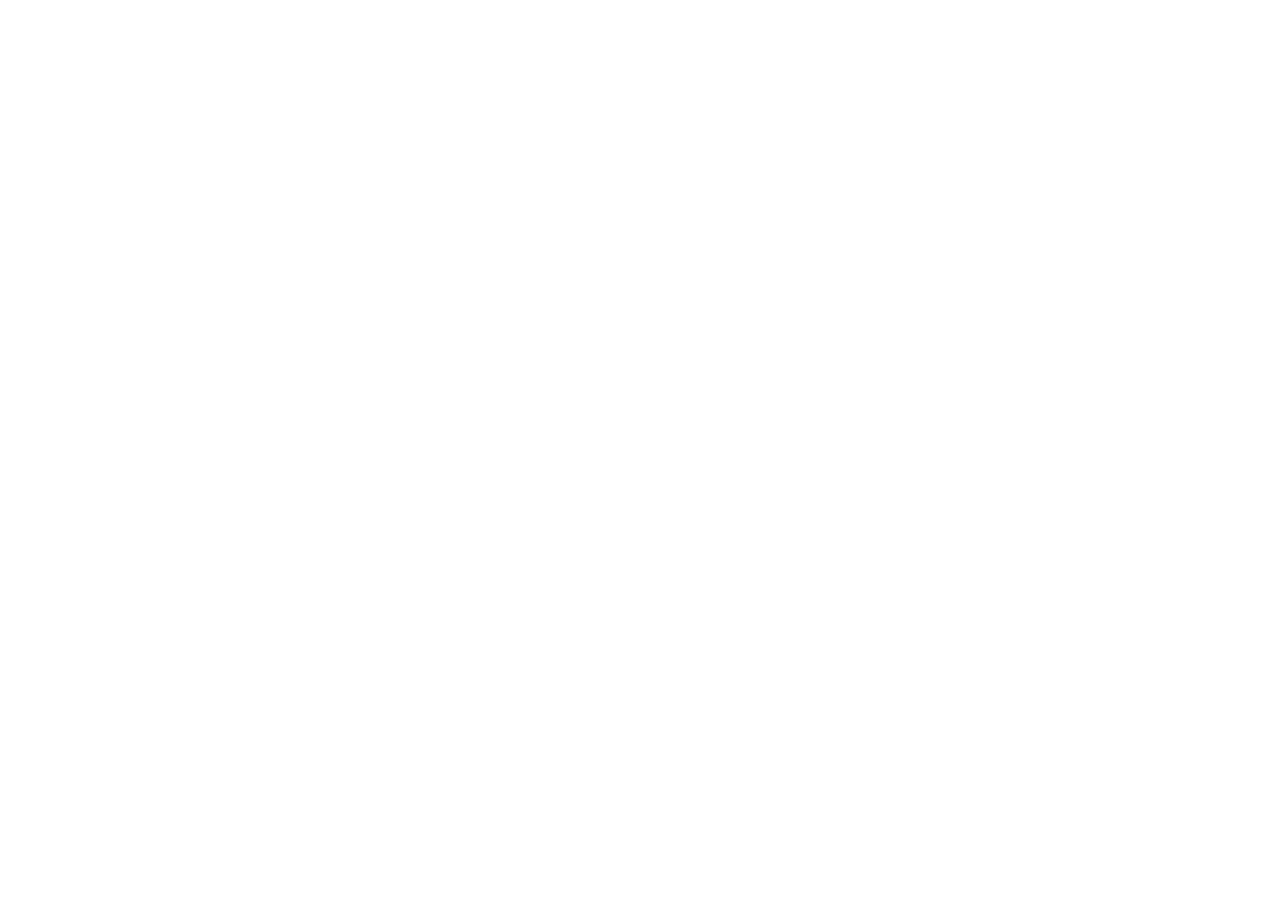
==== about.html @ 910c8d38 "first commit" ====
<!DOCTYPE html>
<html lang="en">

    <head>
        <meta charset="UTF-8">
        <meta http-equiv="X-UA-Compatible" content="IE=edge">
        <meta name="viewport" content="width=device-width, initial-scale=1.0">
        <title>Tech2etc Ecommerce Tutorial</title>
        <link rel="stylesheet" href="https://pro.fontawesome.com/releases/v5.10.0/css/all.css" />

        <link rel="stylesheet" href="style.css">
    </head>

    <body>

        <script src="script.js"></script>
    </body>

</html>
---- style.css ----
@import url("https://fonts.googleapis.com/css2?family=Spartan:wght@100;200;300;400;500;600;700;800;900&display=swap");

* {
  margin: 0;
  padding: 0;
  box-sizing: border-box;
  font-family: "Spartan", sans-serif;
}

html {
  scroll-behavior: smooth;
}

/* Global Styles */

h1 {
  font-size: 50px;
  line-height: 64px;
  color: #222;
}

h2 {
  font-size: 46px;
  line-height: 54px;
  color: #222;
}

h4 {
  font-size: 20px;
  color: #222;
}

h6 {
  font-weight: 700;
  font-size: 12px;
}

p {
  font-size: 16px;
  color: #465b52;
  margin: 15px 0 20px 0;
}

.section-p1 {
  padding: 40px 80px;
}

.section-m1 {
  margin: 40px 0;
}

button.normal {
  font-size: 14px;
  font-weight: 600;
  padding: 15px 30px;
  color: #000;
  background-color: #fff;
  border-radius: 4px;
  cursor: pointer;
  border: none;
  outline: none;
  transition: 0.2s;


}

button.white {
  font-size: 13px;
  font-weight: 600;
  padding: 11px 18px;
  color: #fff;
  background-color: transparent;

  cursor: pointer;
  border: 1px solid #fff;
  outline: none;
  transition: 0.2s;


}

body {
  width: 100%;
}

#header {
  display: flex;
  align-items: center;
  justify-content: space-between;
  padding: 20px 80px;
  background-color: #E3E6F3;
  box-shadow: 0 5px 15px rgba(0, 0, 0, 0.06);
  z-index: 999;
  position: sticky;
  top: 0;
  left: 0;


}

#navbar {
  display: flex;
  align-items: center;
  justify-content: center;
}


#navbar li {
  list-style: none;
  padding: 0 20px;
  position: relative;

}

#navbar li a {
  text-decoration: none;
  font-size: 16px;
  font-weight: 600;
  color: #1a1a1a;
  transition: 0.3s ease;
}

#navbar li a:hover,
#navbar li a.active {
  color: #088178;

}

#navbar li a.active::after,
#navbar li a:hover::after {
  content: "";
  width: 30%;
  height: 2px;
  background: #088178;
  position: absolute;
  bottom: -4px;
  left: 20px;


}

#mobile {
  display: none;
  align-items: center;
}

#clos{
  display: none;
}

#hero {
  background-image: url("img/hero01.png");
  height: 90vh;
  width: 100%;
  background-size: cover;
  background-position: top 25% right 0;
  padding: 0 80px;
  display: flex;
  flex-direction: column;
  align-items: flex-start;
  justify-content: center;

}

#hero h4 {
  padding-bottom: 15px;

}

#hero h1 {
  color: #088178;

}

#hero button {
  background-image: url(img/button.png);
  background-color: transparent;
  color: #088178;
  border: 0;
  padding: 14px 80px 14px 65px;
  background-repeat: no-repeat;
  cursor: pointer;
  font-weight: 700;
  font-size: 15px;
}

#feature {
  display: flex;
  align-items: center;
  justify-content: space-between;
  flex-wrap: wrap;

}

#feature .fe-box {
  width: 180px;
  text-align: center;
  padding: 25px 15px;
  box-shadow: 20px 20px 34px rgba(0, 0, 0, 0.03);
  border: 1px solid #cce7d0;
  border-radius: 4px;
  margin: 15px 0;
}

#feature .fe-box:hover {
  box-shadow: 10px 10px 54px rgba(70, 62, 221, 0.1);
}

#feature .fe-box img {
  width: 100%;
  margin-bottom: 10px;
}

#feature .fe-box h6 {
  display: inline-block;
  padding: 9px 8px 6px 8px;
  line-height: 1;
  border-radius: 4px;
  background-color: #fddde4;

}

#feature .fe-box:nth-child(2) h6 {
  background-color: #cdebbc;
}

#feature .fe-box:nth-child(3) h6 {
  background-color: #d1e8f2;
}

#feature .fe-box:nth-child(4) h6 {
  background-color: #cdd4f8;

}

#feature .fe-box:nth-child(5) h6 {
  background-color: #f6dbf6;
}

#feature .fe-box:nth-child(6) h6 {
  background-color: #fff2e5
}

#product1 {
  text-align: center;
}

#product1 .pro-container {
  display: flex;
  justify-content: space-between;
  padding-top: 20px;
  flex-wrap: wrap;
}

#product1 .pro {
  width: 23%;
  min-width: 250px;
  padding: 10px 12px;
  border: 1px solid #cce7d0;
  border-radius: 25px;
  cursor: pointer;
  box-shadow: 20px 20px 30px rgba(0, 0, 0, 0.1);
  margin: 15px 0;
  transition: 0.2s ease;
  position: relative;

}

#product1 .pro:hover {
  box-shadow: 20px 20px 30px rgba(0, 0, 0, 0.06);
}

#product1 .pro img {
  width: 100%;
  border-radius: 20px;
}

#product1 .pro .des {
  text-align: start;
  padding: 10px 0;

}

#product1 .pro .des span {
  color: #606063;
  font-size: 12px;
}

#product1 .pro .des h5 {
  padding-top: 7px;
  color: #1a1a1a;
  font-size: 14px;
}

#product1 .pro .des i {
  font-size: 12px;
  color: rgb(243, 181, 25);
}

#product1 .pro .des h4 {
  padding-top: 7px;
  font-size: 15px;
  font-weight: 700;
  color: #088178;
}

#product1 .pro .shopping {
  width: 40px;
  height: 40px;
  line-height: 40px;
  border-radius: 50px;
  background-color: #e8f6ea;
  /* font-weight: 100; */
  color: #088178;
  border: 1px solid #cce7d0;
  position: absolute;
  bottom: 20px;
  right: 10px;
}

#banner {
  display: flex;
  flex-direction: column;
  justify-content: center;
  align-items: center;
  text-align: center;
  background-image: url(img/banner/tech.png);
  width: 100%;
  height: 50vh;
  background-size: cover;
  background-position: center;

}

#banner h4 {
  color: #fff;
  font-size: 16px;
}

#banner h2 {
  color: #fff;
  font-size: 30px;
  padding: 10px 0;
}

#banner h2 span {
  color: #ef3636;
}

#banner button:hover {
  background-color: #ea4141;
  color: #fff;

}

#sm-banner {
  display: flex;
  justify-content: space-between;
  flex-wrap: wrap;

}

#sm-banner .banner-box {
  display: flex;
  flex-direction: column;
  justify-content: center;
  align-items: flex-start;

  background-image: url(img/banner/b17.jpg);
  min-width: 780px;
  height: 50vh;
  background-size: cover;
  background-position: center;
  padding: 30px;
}

#sm-banner .banner-box2 {
  background-image: url(img/banner/b10.jpg);
}

#sm-banner h4 {
  color: #fff;
  font-size: 20px;
  font-weight: 300;

}

#sm-banner h2 {
  color: #fff;
  font-size: 28px;
  font-weight: 800;

}

#sm-banner span {
  color: #fff;
  font-size: 14px;
  font-weight: 500;
  padding-bottom: 15px;

}

#sm-banner .banner-box:hover button {
  background: #088178;
  border: 1px solid #088178;
}

#banner3 {
  display: flex;
  justify-content: space-between;
  flex-wrap: wrap;
  padding: 0 80px;
}

#banner3 .banner-box {
  display: flex;
  flex-direction: column;
  justify-content: center;
  align-items: flex-start;

  background-image: url(img/banner/b7.jpg);
  min-width: 30%;
  height: 30vh;
  background-size: cover;
  background-position: center;
  padding: 20px;
  margin-bottom: 20px;
}

#banner3 h2 {
  color: #fff;
  font-weight: 900;
  font-size: 22px;
}

#banner3 h3 {
  color: #ec544e;
  font-weight: 800;
  font-size: 15px;
}

#banner3 .box2 {
  background-image: url(img/banner/b4.jpg);
}

#banner3 .box3 {
  background-image: url(img/banner/b18.jpg);
}

#newsletter {
  display: flex;
  justify-content: space-between;
  flex-wrap: wrap;
  align-items: center;
  background-image: url(img/banner/b14.png);
  background-repeat: no-repeat;
  background-color: #041e42;

}

#newsletter h4 {
  font-size: 22px;
  font-weight: 700;
  color: #fff;
}

#newsletter p {
  font-size: 14px;
  font-weight: 600;
  color: #818ea0;
}

#newsletter p span {

  color: #ffbd27;
}

#newsletter .form {
  display: flex;
  width: 40%;

}

#newsletter input {
  height: 3.125rem;
  padding: 0 1.25em;
  width: 100%;
  border: 1px solid transparent;
  border-radius: 4px;
  outline: none;
  border-top-right-radius: 0;
  border-bottom-right-radius: 0;

}

#newsletter button {
  background-color: #088178;
  color: #fff;
  white-space: nowrap;
  border-top-left-radius: 0;
  border-bottom-left-radius: 0;
}

footer {
  display: flex;
  flex-wrap: wrap;
  justify-content: space-between;
}

footer .col {
  display: flex;
  flex-direction: column;
  align-items: flex-start;
  margin-bottom: 20px;
}

footer .logo {
  margin-bottom: 30px;

}

footer h4 {
  font-size: 14px;
  padding-bottom: 20px;

}

footer p {
  font-size: 13px;
  margin: 0 0 8px 0;
}

footer a {
  font-size: 13px;
  text-decoration: none;
  color: #222;
  margin-bottom: 10px;

}

footer .follow i {
  color: #465b52;
  padding-right: 4px;
  cursor: pointer;

}

footer .install .row img {
  border: 1px solid #088178;
  border-radius: 6px;
  cursor: pointer;

}

footer .install img {
  margin: 10px 0 15px 0;

}

footer .follow i:hover,
footer a:hover {
  color: #088178;
}

footer .copyright {
  width: 100%;
  text-align: center;
}

/* shop page  */

#page-header {
  background-image: url(img/banner/b1.jpg);
  width: 100%;
  height: 40vh;
  background-size: cover;
  display: flex;
  justify-content: center;
  text-align: center;
  flex-direction: column;
  padding: 14px;

  /* background-repeat: no-repeat; */
}

#page-header h2,
#page-header p {
  color: #fff;

}

#pagination {
  text-align: center;
}

#pagination a {
  text-decoration: none;
  background-color: #088178;
  padding: 15px 20px;
  border-radius: 4px;
  color: #fff;
  font-weight: 600;
}

#pagination a i {
  font-size: 16px;
  font-weight: 600;

}

/* single product  */

#prodetails {
  display: flex;
  margin-top: 20px;
}

#prodetails .single-pro-image {
  width: 40%;
  margin-right: 50px;
}

.small-img-group {
  display: flex;
  justify-content: space-between;

}

.small-img-col {
  flex-basis: 24%;
  cursor: pointer;
}


#prodetails .single-pro-details {
  width: 50%;
  padding-top: 30px;
}

#prodetails .single-pro-details h4 {
  padding: 40px 0 20px 0;

}

#prodetails .single-pro-details h2 {
  font-size: 26px;

}

#prodetails .single-pro-details h2 span {
  color: red;

}

#prodetails .single-pro-details select {
  display: block;
  padding: 5px 10px;
  margin-bottom: 10px;
}

#prodetails .single-pro-details input {
  width: 50px;
  height: 47px;
  padding-left: 10px;
  font-size: 16px;
  margin-right: 10px;

}

#prodetails .single-pro-details button {
  background-color: #088178;
  color: #fff;
}

#prodetails .single-pro-details input:focus {
  outline: none;
}

#prodetails .single-pro-details span {
  line-height: 25px;
}

#prodetails .single-pro-details span ul {
  padding-left: 30px;
}
/* blog page */

#page-header.blog-header{
  background-image:url("img/tecblog.jpg");
}




@media (max-width:799px) {
  .section-p1 {
    padding: 40px 40px;
  }

  #navbar {
    display: flex;
    flex-direction: column;
    align-items: flex-start;
    justify-content: flex-start;
    position: fixed;
    top: 0;
    right: -300px;
    height: 100vh;
    width: 300px;
    background-color: #E3e6f3;
    box-shadow: 0 40px 60px rgba(0, 0, 0, 0.1);
    padding: 80px 0 0 10px;
    transition: 0.3s;



  }

  #navbar.act01 {
    right: 0px;
  }

  #navbar li {
    margin-bottom: 25px;
  }

  #mobile {
    display: flex;
    align-items: center;
  }

  #mobile i {
    color: #1a1a1a;
    font-size: 24px;
    padding-left: 20px;
  }

  #clos {
    display: inline;
    position: absolute;
    top: 30px;
    left: 30px;
    color: #222;
    font-size: 24px;
  }

  #hero {

    height: 70vh;


    padding: 0 80px;
    background-position: top 30% right 30%;

  }

  #feature {

    justify-content: center;

  }

  #feature .fe-box {

    margin: 15px 15px;
  }

  .section-p1 {
    padding: 40px 80px;
  }

  #product1 .pro-container {

    justify-content: center;

  }

  #product1 .pro {

    margin: 15px;

  }

  #banner {

    height: 20vh;

  }

  #banner h2 {

    font-size: 25px;

  }

  #sm-banner .banner-box {

    min-width: 100%;
    height: 30vh;

  }

  #banner3 {

    padding: 0 40px;
  }

  #banner3 .banner-box {

    width: 28%;

  }

  #newsletter .form {

    width: 70%;
  }

  /* Single Product */
  #prodetails {
    display: flex;
    flex-direction: column;
  }

  #prodetails .single-pro-image {
    width: 100%;
    margin-right: 0px;
  }

  #prodetails .single-pro-details {
    width: 100%;

  }

  #newsletter .form {
    width: 100%;
  }

  #lg-bag{
    display: none;
  }

}
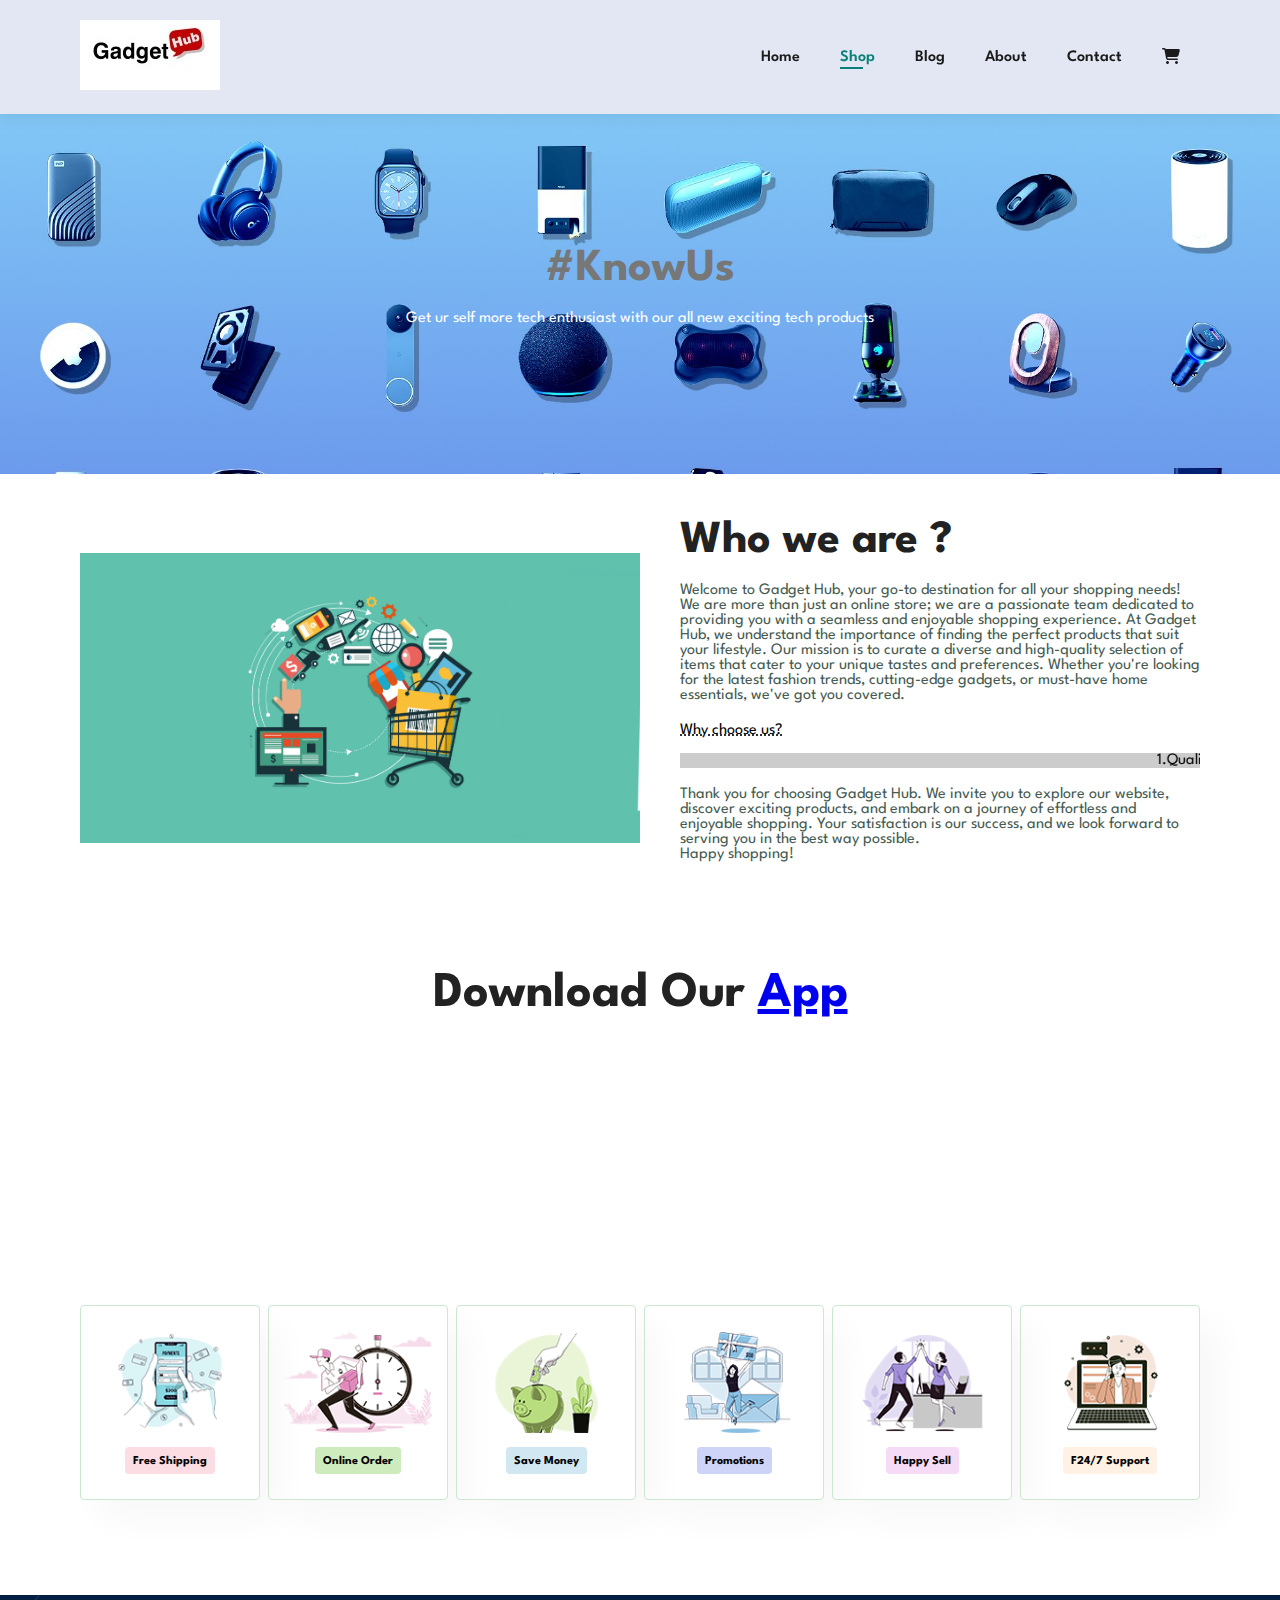
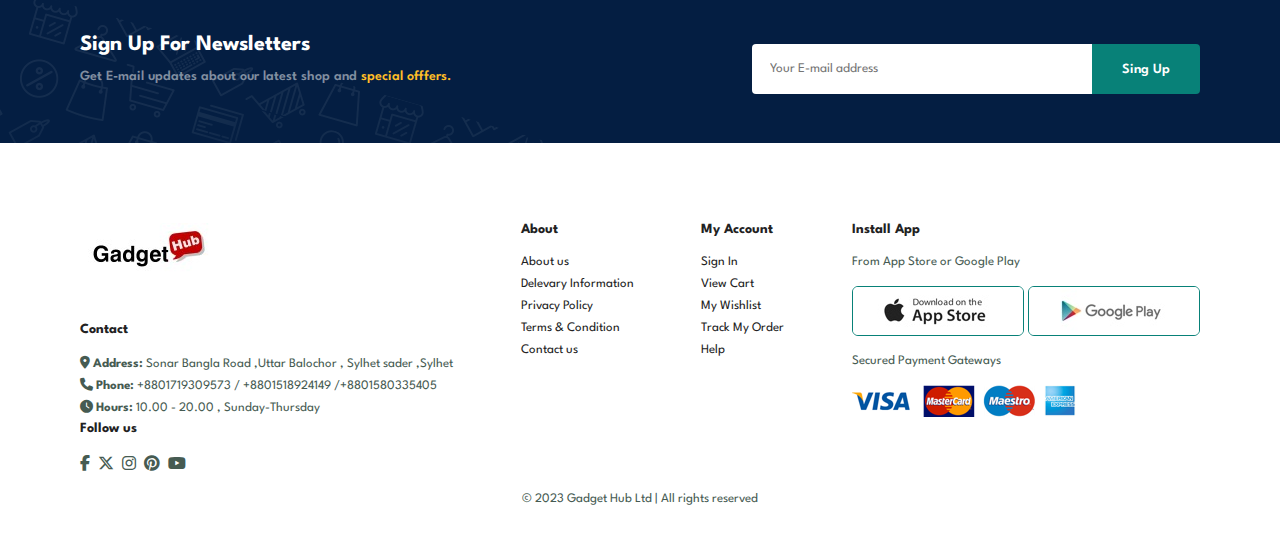
==== commit 2263333f: "updated" ====
--- a/about.html
+++ b/about.html
@@ -1,19 +1,190 @@
 <!DOCTYPE html>
 <html lang="en">
 
-    <head>
-        <meta charset="UTF-8">
-        <meta http-equiv="X-UA-Compatible" content="IE=edge">
-        <meta name="viewport" content="width=device-width, initial-scale=1.0">
-        <title>Tech2etc Ecommerce Tutorial</title>
-        <link rel="stylesheet" href="https://pro.fontawesome.com/releases/v5.10.0/css/all.css" />
+<head>
+    <meta charset="UTF-8">
+    <meta http-equiv="X-UA-Compatible" content="IE=edge">
+    <meta name="viewport" content="width=device-width, initial-scale=1.0">
+    <title> Ecommerce </title>
+    <link rel="stylesheet" href="https://pro.fontawesome.com/releases/v5.10.0/css/all.css" />
+    <link rel="stylesheet" href="https://cdnjs.cloudflare.com/ajax/libs/font-awesome/6.5.1/css/all.min.css" />
 
-        <link rel="stylesheet" href="style.css">
-    </head>
+    <link rel="stylesheet" href="style.css">
+</head>
 
-    <body>
+<body>
+    <section id="header">
+        <a href="#"><img src="img/gadgethub (Custom) (6).jpg" class="logo" alt=""></a>
+        <div>
+            <ul id="navbar">
+                <li><a  href="index.html">Home</a></li>
+                <li><a class="active" href="shop.html">Shop</a></li>
+                <li><a href="blog.html">Blog</a></li>
+                <li><a href="about.html">About</a></li>
+                <li><a href="contact.html">Contact</a></li>
+                <li id="lg-bag"><a href="cart.html"><i class="fa-solid fa-cart-shopping"></i></a></li>
+                <a href="#" id="clos"><i class="fas fa-times"></i></i></a>
+            </ul>
+        </div>
+        <div id="mobile">
+            <a href="cart.html"><i class="fa fa-shopping-bag"></i></a>
+            <i id="bar" class="fas fa-outdent"></i>
+        </div>
 
-        <script src="script.js"></script>
-    </body>
+    </section>
+    <section id="page-header" class="about-header">
+
+        <h2>#KnowUs</h2>
+
+        <p>Get ur self more tech enthusiast with our all new exciting tech products </p>
+
+    </section>
+
+    <section id="about-head" class="section-p1">
+        <img src="img/about/online.png" alt="">
+        <div>
+            <h2>Who we are ?</h2>
+            <p>
+
+                Welcome to Gadget Hub, your go-to destination for all your shopping needs! We are
+                more than just an online store; we are a passionate team dedicated to providing you with a seamless and
+                enjoyable shopping experience.
+
+                At Gadget Hub, we understand the importance of finding the perfect products that
+                suit your lifestyle. Our mission is to curate a diverse and high-quality selection of items that cater
+                to your unique tastes and preferences. Whether you're looking for the latest fashion trends,
+                cutting-edge gadgets, or must-have home essentials, we've got you covered.
+            </p>
+            <abbr title="">Why choose us?</abbr>
+            <br><br>
+            <marquee bgcolor="#ccc" loop="-1" scrollamount="5" width="100%">1.Quality Assurance 2.Wide Selection
+                3.Customer-Centric Approach 4.Rewarding Loyalty Program 5.Seamless Shopping Across Devices 6.Real Customer Reviews  7.Secure Shopping </marquee>
+            <p>Thank you for choosing Gadget Hub. We invite you to explore our website, discover
+                exciting products, and embark on a journey of effortless and enjoyable shopping. Your satisfaction is
+                our success, and we look forward to serving you in the best way possible.
+                <br>
+                Happy shopping!
+            </p>
+        </div>
+    </section>
+    <section id="about-app" class="section-p1">
+        <h1>Download Our <a href="#">App</a> </h1>
+        <div class="video">
+            <video autoplay muted loop src="img/about/1.mp4"></video>
+        </div>
+    </section>
+    <section id="feature" class="section-p1">
+        <div class="fe-box">
+            <img src="img/features/f1.png" alt="">
+            <h6>Free Shipping</h6>
+        </div>
+        <div class="fe-box">
+            <img src="img/features/f2.png" alt="">
+            <h6>Online Order</h6>
+        </div>
+        <div class="fe-box">
+            <img src="img/features/f3.png" alt="">
+            <h6>Save Money</h6>
+        </div>
+        <div class="fe-box">
+            <img src="img/features/f4.png" alt="">
+            <h6>Promotions</h6>
+        </div>
+        <div class="fe-box">
+            <img src="img/features/f5.png" alt="">
+            <h6>Happy Sell</h6>
+        </div>
+        <div class="fe-box">
+            <img src="img/features/f6.png" alt="">
+            <h6>F24/7 Support</h6>
+        </div>
+
+    </section>
+    <section id="newsletter" class="section-p1 section-m1">
+        <div class="newtext">
+            <h4>Sign Up For Newsletters </h4>
+            <p>Get E-mail updates about our latest shop and <span> special offfers.</span> </p>
+        </div>
+        <div class="form">
+            <input type="text" placeholder="Your E-mail address">
+            <button class="normal">Sing Up</button>
+        </div>
+    </section>
+    <footer class="section-p1">
+        <div class="col">
+            <img class="logo" src="img/gadgethub (Custom) (6).jpg" alt="">
+            <h4>Contact</h4>
+            <p><i class="fa-solid fa-location-dot"></i><strong> Address: </strong>Sonar Bangla Road ,Uttar Balochor ,
+                Sylhet sader ,Sylhet</p>
+            <p><i class="fa-solid fa-phone"></i><strong> Phone: </strong>+8801719309573 / +8801518924149 /+8801580335405
+            </p>
+            <p><i class="fa-solid fa-clock"></i><strong> Hours: </strong>10.00 - 20.00 , Sunday-Thursday</p>
+            <div class="follow">
+                <h4>Follow us</h4>
+                <div class="icon">
+                    <!-- <a href="https://www.youtube.com/channel/UCzjoIW0OajmyWSvtR_W3PmA/videos"><i
+                                class="fa-brands fa-facebook-f"></i></a> -->
+                    <i class="fa-brands fa-facebook-f"></i>
+                    <i class="fa-brands fa-x-twitter"></i>
+                    <i class="fa-brands fa-instagram"></i>
+                    <i class="fa-brands fa-pinterest"></i>
+                    <i class="fa-brands fa-youtube"></i>
+                </div>
+            </div>
+        </div>
+        <div class="col">
+            <h4>About</h4>
+            <a href="#">About us</a>
+            <a href="#">Delevary Information</a>
+            <a href="#">Privacy Policy</a>
+            <a href="#">Terms & Condition</a>
+            <a href="#">Contact us</a>
+        </div>
+        <div class="col">
+            <h4>My Account</h4>
+            <a href="#">Sign In</a>
+            <a href="#">View Cart</a>
+            <a href="#">My Wishlist</a>
+            <a href="#">Track My Order</a>
+            <a href="#">Help</a>
+        </div>
+        <div class="col install">
+            <h4>Install App</h4>
+            <p>From App Store or Google Play</p>
+            <div class="row">
+                <img src="img/pay/app.jpg" alt="">
+                <img src="img/pay/play.jpg" alt="">
+            </div>
+            <p>Secured Payment Gateways</p>
+            <img src="img/pay/pay.png" alt="">
+        </div>
+        <div class="copyright">
+            <p>© 2023 Gadget Hub Ltd | All rights reserved</p>
+        </div>
+    </footer>
+
+    <script>
+        const bar = document.getElementById('bar');
+        const clos = document.getElementById('clos');
+        const nav = document.getElementById('navbar');
+
+        if (bar) {
+            bar.addEventListener('click', () => {
+                nav.classList.add('act01');
+
+
+            })
+        }
+        if (clos) {
+            clos.addEventListener('click', () => {
+                nav.classList.remove('act01');
+
+
+            })
+        }
+    </script>
+
+
+</body>
 
 </html>--- a/style.css
+++ b/style.css
@@ -144,7 +144,7 @@
   align-items: center;
 }
 
-#clos{
+#clos {
   display: none;
 }
 
@@ -683,11 +683,177 @@
 #prodetails .single-pro-details span ul {
   padding-left: 30px;
 }
+
 /* blog page */
 
-#page-header.blog-header{
-  background-image:url("img/tecblog.jpg");
-}
+#page-header.blog-header {
+  background-image: url("img/tecblog.jpg");
+}
+
+#blog {
+  padding: 150px 150px 0 150px;
+}
+
+#blog .blog-box {
+  position: relative;
+  display: flex;
+  align-items: center;
+  width: 100%;
+  padding-bottom: 90px;
+}
+
+#blog .blog-img {
+  width: 50%;
+  margin-right: 40px;
+}
+
+#blog img {
+  width: 100%;
+  height: 300px;
+  object-fit: cover;
+}
+
+#blog .blog-details {
+  width: 50%;
+
+}
+
+#blog .blog-details a {
+  position: relative;
+  text-decoration: none;
+  font-size: 11px;
+  color: #000;
+  font-weight: 700;
+  transition: 0.3s;
+
+}
+
+#blog .blog-details a::after {
+  content: "";
+  width: 50px;
+  height: 1px;
+  background-color: #000;
+  position: absolute;
+  top: 4px;
+  right: -60px;
+}
+
+#blog .blog-details a:hover {
+  color: #ea4141;
+}
+
+#blog .blog-details a:hover::after {
+  background-color: #ea4141;
+}
+
+#blog .blog-box h1 {
+  position: absolute;
+  top: -40px;
+  left: 0;
+  font-size: 80px;
+  font-weight: 700;
+  color: #c9cbce;
+  z-index: -9;
+
+}
+
+/* about page */
+
+#page-header.about-header {
+  background-image: url(img/about/tech-gadgets.jpg);
+}
+
+#page-header.about-header h2 {
+  color: rgb(119, 119, 119);
+
+}
+
+#about-head {
+  display: flex;
+  align-items: center;
+}
+
+#about-head img {
+  width: 50%;
+  height: auto;
+}
+
+#about-head div {
+  padding-left: 40px;
+}
+
+#about-app {
+  text-align: center;
+}
+
+#about-app .video {
+  width: 70%;
+  height: 100%;
+  margin: 30px auto 0 auto;
+}
+
+#about-app .video video {
+  width: 100%;
+  height: 100%;
+  border-radius: 20px;
+}
+
+/* contacts pages */
+
+#contact-details{
+  display: flex;
+  align-items: center;
+  justify-content: space-between;
+}
+
+#contact-details .details{
+  width: 40%;
+
+}
+#contact-details .details span{
+  font-size: 12px;
+}
+#contact-details .details h2{
+  font-size: 26px;
+  line-height: 35px;
+  padding: 20px 0;
+}
+#contact-details .details h3{
+  font-size: 16px;
+  padding-bottom: 15px;
+}
+
+
+#contact-details .details li{
+  list-style: none;
+  display: flex;
+  padding: 10px 0;
+}
+
+#contact-details .details li i{
+  font-size: 14px;
+  padding-right: 22px;
+
+}
+#contact-details .details li p{
+  margin: 0;
+  font-size: 14px;  
+}
+
+#contact-details .map{
+  width: 55%;
+  height: 400px;
+  
+}
+#contact-details .map iframe{
+  width: 100%;
+  height: 100%;
+  
+}
+
+
+
+
 
 
 
@@ -836,8 +1002,54 @@
     width: 100%;
   }
 
-  #lg-bag{
+  #lg-bag {
     display: none;
   }
 
+  /* bolg page  */
+
+  #blog {
+    padding: 100px 20px 0 20px;
+  }
+
+  #blog .blog-box {
+
+    display: flex;
+    flex-direction: column;
+    align-items: flex-start;
+
+  }
+
+  #blog .blog-img {
+    width: 100%;
+    margin-right: 0px;
+    margin-bottom: 30px;
+  }
+
+  #blog .blog-details {
+    width: 100%;
+  }
+
+  /* about page  */
+  #about-head {
+
+    flex-direction: column;
+
+  }
+
+  #about-head img {
+    width: 100%;
+    margin-bottom: 20px;
+
+  }
+
+  #about-head div {
+    padding-left: 0px;
+  }
+
+  #about-app .video {
+    width: 100%;
+
+  }
+
 }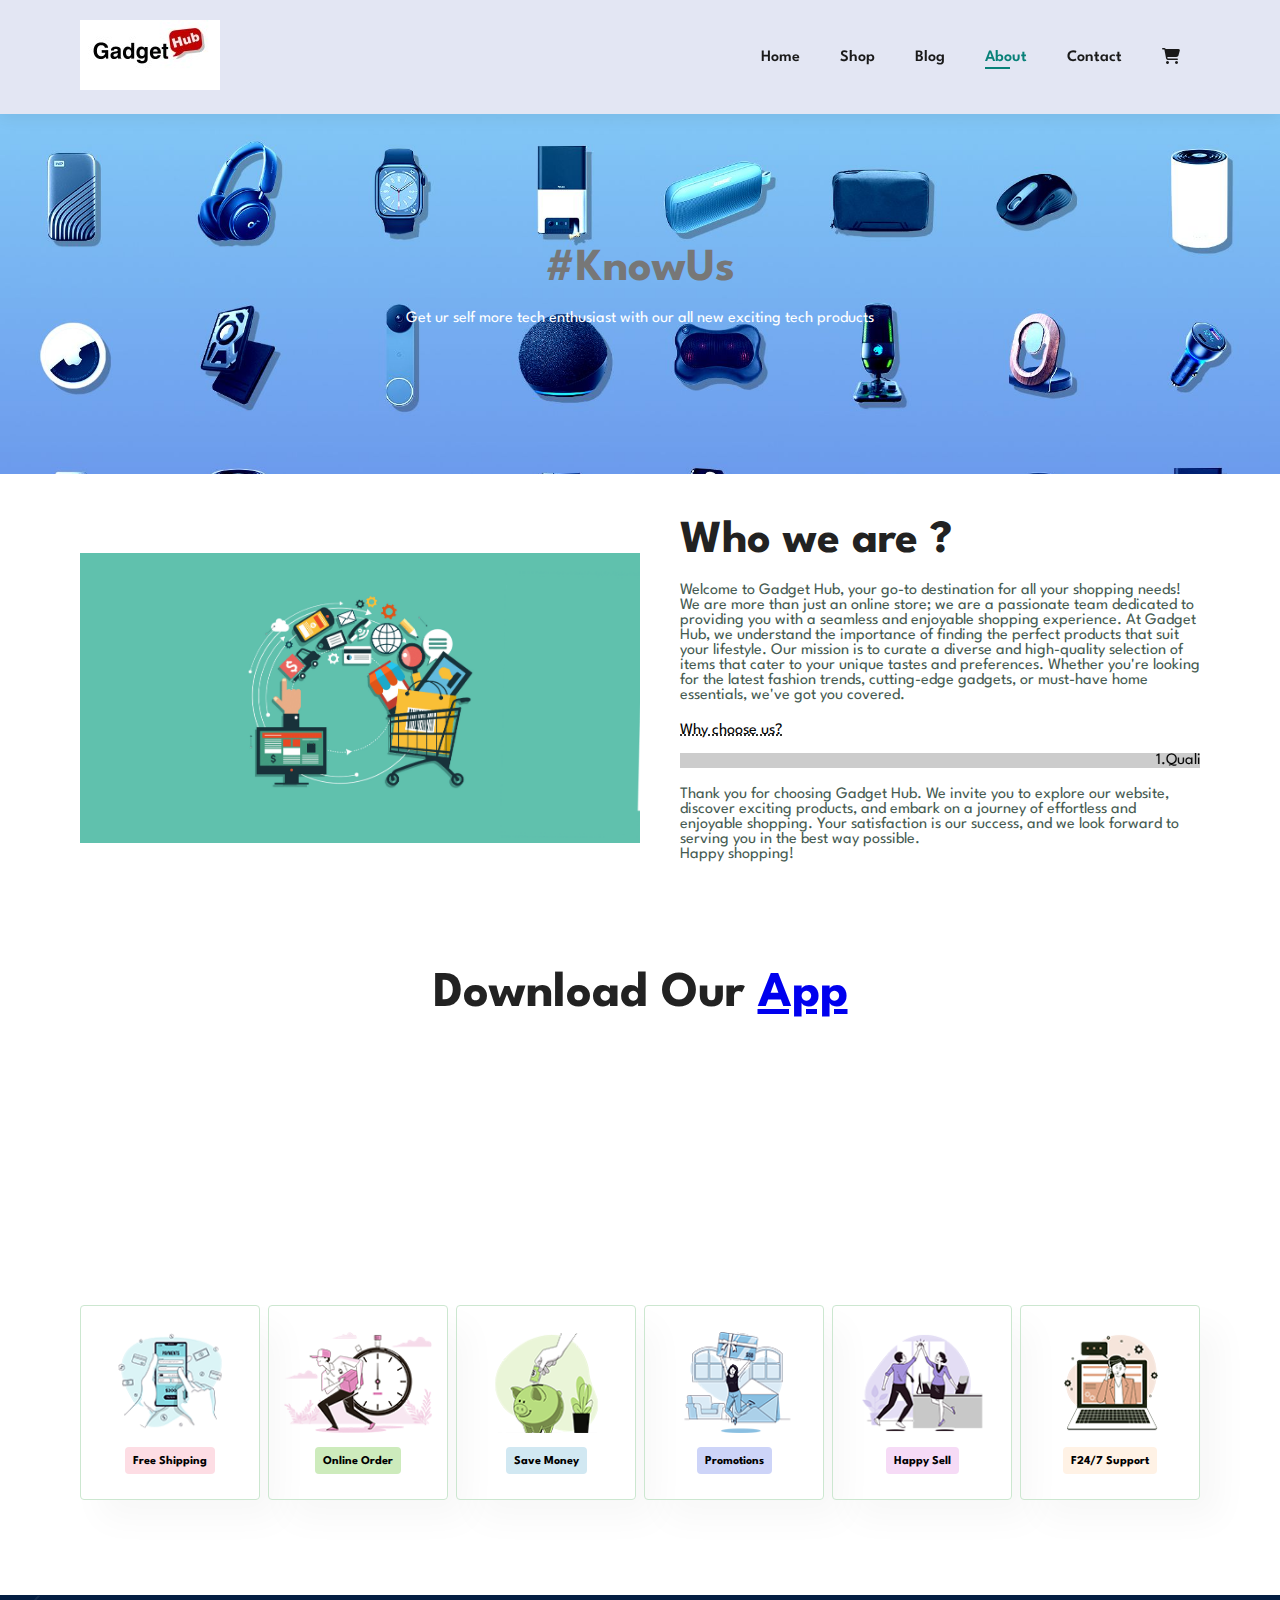
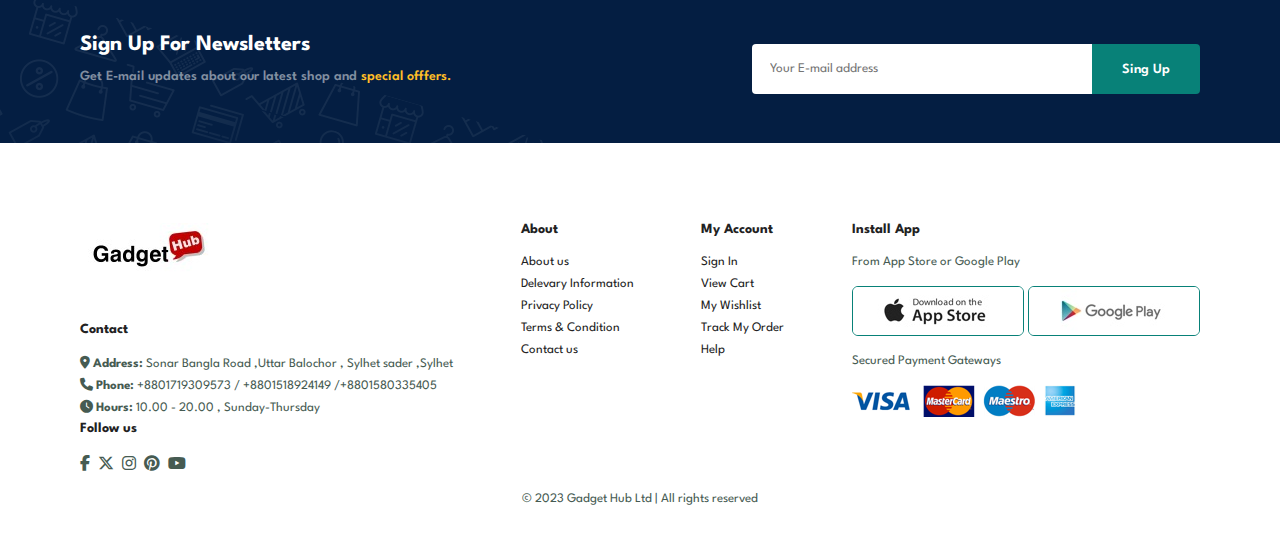
==== commit 6db91072: "upd" ====
--- a/about.html
+++ b/about.html
@@ -18,9 +18,9 @@
         <div>
             <ul id="navbar">
                 <li><a  href="index.html">Home</a></li>
-                <li><a class="active" href="shop.html">Shop</a></li>
+                <li><a  href="shop.html">Shop</a></li>
                 <li><a href="blog.html">Blog</a></li>
-                <li><a href="about.html">About</a></li>
+                <li><a class="active" href="about.html">About</a></li>
                 <li><a href="contact.html">Contact</a></li>
                 <li id="lg-bag"><a href="cart.html"><i class="fa-solid fa-cart-shopping"></i></a></li>
                 <a href="#" id="clos"><i class="fas fa-times"></i></i></a>
--- a/style.css
+++ b/style.css
@@ -800,60 +800,251 @@
 
 /* contacts pages */
 
-#contact-details{
+#contact-details {
   display: flex;
   align-items: center;
   justify-content: space-between;
 }
 
-#contact-details .details{
+#contact-details .details {
   width: 40%;
 
 }
-#contact-details .details span{
+
+#contact-details .details span,
+#form-details form span {
   font-size: 12px;
 }
-#contact-details .details h2{
+
+#contact-details .details h2,
+#form-details form h2 {
   font-size: 26px;
   line-height: 35px;
   padding: 20px 0;
 }
-#contact-details .details h3{
+
+#contact-details .details h3 {
   font-size: 16px;
   padding-bottom: 15px;
 }
 
 
-#contact-details .details li{
+#contact-details .details li {
   list-style: none;
   display: flex;
   padding: 10px 0;
 }
 
-#contact-details .details li i{
+#contact-details .details li i {
   font-size: 14px;
   padding-right: 22px;
 
 }
-#contact-details .details li p{
+
+#contact-details .details li p {
   margin: 0;
-  font-size: 14px;  
-}
-
-#contact-details .map{
+  font-size: 14px;
+}
+
+#contact-details .map {
   width: 55%;
   height: 400px;
-  
-}
-#contact-details .map iframe{
+
+}
+
+#contact-details .map iframe {
   width: 100%;
   height: 100%;
-  
-}
-
-
-
-
+
+}
+
+#form-details {
+  display: flex;
+  justify-content: space-between;
+  margin: 30px;
+  padding: 80px;
+  border: 1px solid #e1e1e1;
+}
+
+#form-details form {
+  width: 65%;
+  display: flex;
+  flex-direction: column;
+  align-items: flex-start;
+}
+
+#form-details form input,
+#form-details form textarea {
+  width: 100%;
+  padding: 12px 15px;
+  outline: none;
+  margin-bottom: 20px;
+  border: 1px solid #e1e1e1;
+}
+
+#form-details form button {
+  background-color: #4eecb7;
+  color: #fff;
+}
+
+#form-details .people div {
+  padding-bottom: 25px;
+  display: flex;
+  align-items: flex-start;
+}
+
+#form-details .people div img {
+  width: 65px;
+  height: 65px;
+  object-fit: cover;
+  margin-right: 15px;
+  border-radius: 50%;
+}
+
+#form-details .people div p {
+  margin: 0;
+  font-size: 13px;
+  line-height: 25px;
+
+}
+
+#form-details .people div p span {
+  display: block;
+  font-size: 16px;
+  font-weight: 600;
+  color: #000;
+}
+
+/* cart */
+
+#cart {
+  overflow-x: auto;
+}
+
+#cart table {
+  width: 100%;
+  border-collapse: collapse;
+  table-layout: fixed;
+  white-space: nowrap;
+}
+
+#cart table img {
+  width: 70px;
+}
+
+#cart table td:nth-child(1) {
+  width: 100px;
+  text-align: center;
+}
+
+#cart table td:nth-child(2) {
+  width: 150px;
+  text-align: center;
+}
+
+#cart table td:nth-child(3) {
+  width: 250px;
+  text-align: center;
+}
+
+#cart table td:nth-child(4),
+#cart table td:nth-child(5),
+#cart table td:nth-child(6) {
+  width: 150px;
+  text-align: center;
+}
+
+
+#cart table td:nth-child(5) input {
+  width: 70px;
+  padding: 10px 5px 10px 15px;
+}
+
+#cart table thead {
+  border: 1px solid #e2e9e1;
+  border-left: none;
+  border-right: none;
+
+}
+
+
+#cart table thead td {
+  font-weight: 700;
+  text-transform: uppercase;
+  font-size: 13px;
+  padding: 18px 0;
+
+}
+
+#cart table tbody tr td {
+  padding-top: 15px;
+
+}
+
+#cart table tbody td {
+  font-size: 13px;
+
+}
+
+
+#cart-add {
+  display: flex;
+  flex-wrap: wrap;
+  justify-content: space-between;
+}
+
+
+#coupon {
+  width: 50%;
+  margin-bottom: 30px;
+
+}
+
+#coupon h3,
+#Subtotal h3 {
+  padding-bottom: 15px;
+
+}
+
+#coupon input {
+  padding: 10px 20px;
+  outline: none;
+  width: 60%;
+  margin-right: 10px;
+  border: 1px solid #e2e9e1;
+
+
+}
+
+#coupon button,
+#Subtotal button {
+  background-color: #4eecb7;
+  color: #fff;
+  padding: 12px 20px;
+}
+
+#Subtotal {
+  width: 50%;
+  margin-bottom: 30px;
+  border: 1px solid #e2e9e1;
+  padding: 30px;
+
+}
+
+#Subtotal table {
+  border-collapse: collapse;
+  width: 100%;
+  margin-bottom: 20px;
+
+}
+
+#Subtotal table td {
+  width: 50%;
+  border: 1px solid #e1e1e1;
+  padding: 10px;
+  font-size: 13px;
+
+}
 
 
 
@@ -1052,4 +1243,124 @@
 
   }
 
+  /* contact page  */
+
+
+  #form-details {
+
+    padding: 25px;
+
+  }
+
+  #form-details form {
+    width: 50%;
+
+  }
+
+
+
+}
+
+@media (max-width:477px) {
+  .section-p1 {
+    padding: 20px;
+
+  }
+
+  #header {
+    padding: 10px 30px;
+
+  }
+
+  h1 {
+    font-size: 38px;
+
+  }
+
+  h2 {
+    font-size: 32px;
+
+  }
+
+  #hero {
+    padding: 0 20px;
+    background-position: 55%;
+  }
+
+  #newsletter {
+    padding: 40px 20px;
+  }
+
+  #newsletter .form {
+    width: 100%;
+  }
+
+  footer .copyright {
+    text-align: start;
+  }
+
+  #prodetails {
+    display: flex;
+    flex-direction: column;
+  }
+
+  #prodetails .single-pro-image {
+    width: 100%;
+    margin-right: 0px;
+  }
+
+  #prodetails .single-pro-details {
+    width: 100%;
+  }
+
+  #blog {
+    padding: 100px 20px 0 20px;
+  }
+
+  /* contact page */
+  #contact-details {
+    display: flex;
+    flex-direction: column;
+
+  }
+
+  #contact-details .details {
+    width: 100%;
+    margin-bottom: 30px;
+  }
+
+  #contact-details .map {
+    width: 100%;
+
+  }
+
+  #form-details {
+
+    margin: 10px;
+    padding: 30px 10px;
+    flex-wrap: wrap;
+  }
+
+  #form-details form {
+    width: 100%;
+    margin-bottom: 30px;
+  }
+
+  /* cart */
+
+  #cart-add {
+    display: flex;
+    flex-direction: column;
+  }
+
+  #coupon {
+    width: 100%;
+  
+  }
+  #Subtotal {
+    width: 100%;
+    padding: 20px;
+   
+}
+
 }